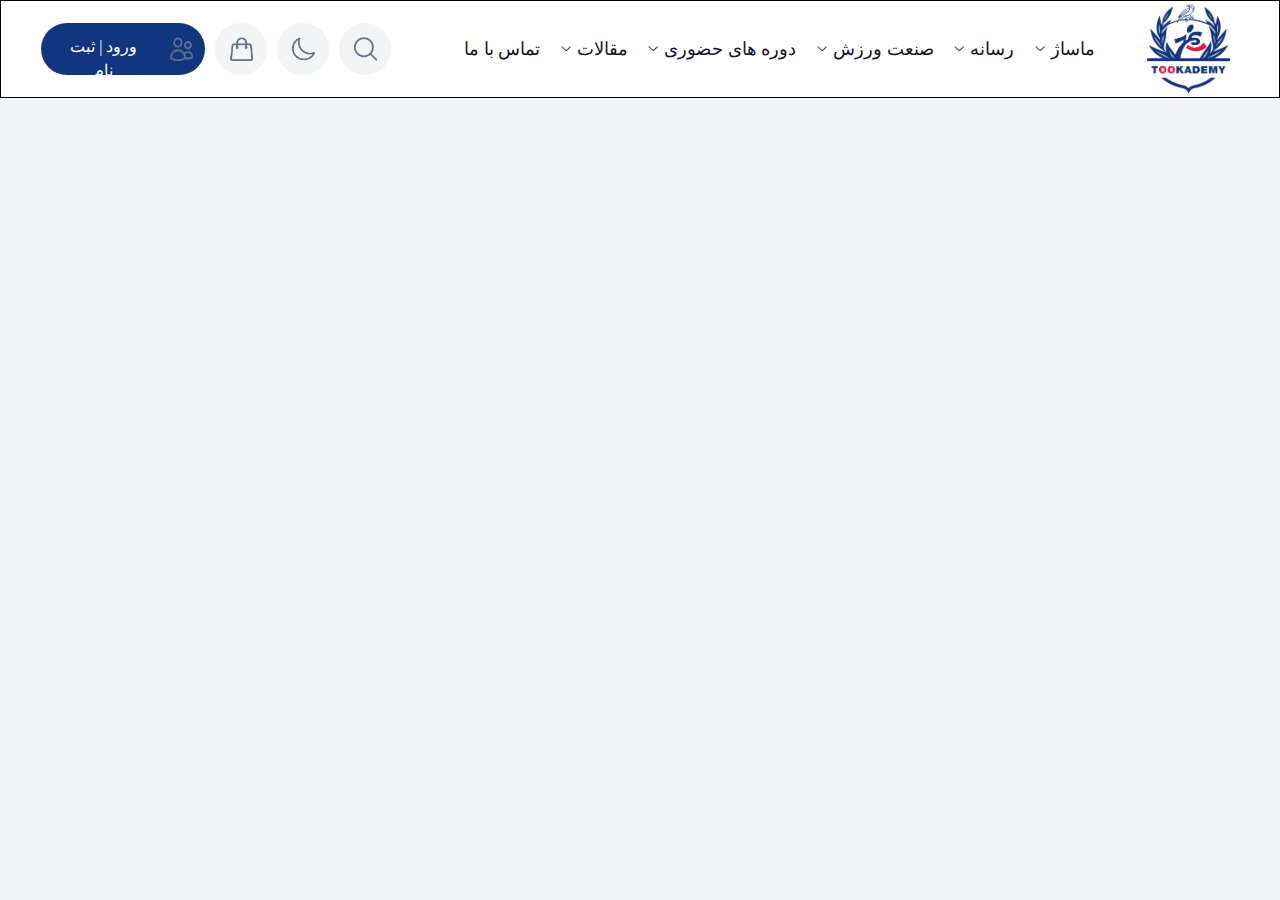
==== Homepage.html @ 5182cbbc "first stage" ====
<!DOCTYPE html>
<html lang="en">
<head>
    <meta charset="UTF-8">
    <meta name="viewport" content="width=device-width, initial-scale=1.0">
    <title>Document</title>
    <link rel="stylesheet" href="styles/header.css">
</head>
<body>
    <header>
        <div class="nav-logo-container">
            <div class="logo">
                <img src="image/Tookademy Logo.png" alt="Logo">
        </div>
            <nav class="header-nav">
                <div class="navbar-list">
                    <div class="navbar-item"><a href="#">ماساژ</a>
                        <div class="arrow"><img src="image/arrow.png" alt="">

                    </div></div>
                    <div class="navbar-item"><a href="#">رسانه</a>
                        <div class="arrow"><img src="image/arrow.png" alt="">

                    </div></div>
                    <div class="navbar-item"><a href="#">صنعت ورزش</a>
                        <div class="arrow"><img src="image/arrow.png" alt="">

                    </div></div>
                    <div class="navbar-item"><a href="#">دوره های حضوری</a>
                        <div class="arrow"><img src="image/arrow.png" alt="">

                    </div></div>
                    <div class="navbar-item"><a href="#">مقالات</a>
                        <div class="arrow"><img src="image/arrow.png" alt="">

                    </div></div>
                    <div class="navbar-item"><a href="#">تماس با ما</a></div>
            </div>
            </nav>
        </div>
        <div class="header-options">
            <div class="search-container">
                <input class="search-input" type="text" placeholder="چیو میخوای یاد بگیری؟">
                <div class="magnifying-glass"><button><img src="image/search.png" alt=""></button></div>
            </div>
            <div class="search-btn">
                <div class="search-btn-icon"><button><img src="image/search.png" alt=""></button></div>
            </div>
            <div class="dark-mode">
                <div class="dark-mode-icon"><button><img src="image/darkmode.png" alt=""></button></div>
            </div>
            <div class="bascket">
                <div class="bascket-icon"><a href=""><img src="image/bascket.png" alt=""></a></div>
            </div>
            <div class="auth-btn">
                <div class="login-icon"><img src="image/login.png" alt=""></div>
                <a href="#">ورود | ثبت نام</a>
                </div>

        </div>
        <div class="burger-menu">
            <div class="menu-icon"><button><img src="image/menu.png" alt=""></button></div>
        </div>
        <div class="logo-phone"><img src="image/Tookademy Logo.png" alt="logo"></div>
        <div class="header-options-phone">
            <div class="bascket-phone">
                <div class="bascket-phone-icon"><button><img src="image/bascket.png" alt=""></button></div>
            </div>
            <div class="login">
                <div class="login-phone"><button><img src="image/login-32.png" alt=""></button></div>
            </div>
        </div>
    </header>
</body>
</html>
---- styles/header.css ----
@font-face {
    font-family:'Kalameh';
    src: url('../fonts/Kalameh-Regular.ttf')(format(truetype));
    font-weight: normal;
    font-style: normal;
}
@font-face {
    font-family:'Kalameh';
    src: url('../fonts/Kalameh-Bold.ttf')(format(truetype));
    font-weight: bold;
    font-style: normal;
}
@font-face {
    font-family:'Kalameh';
    src: url('../fonts/Kalameh-Black.ttf')(format(truetype));
    font-weight: 900;
    font-style: normal;
}
@font-face {
    font-family:'Kalameh';
    src: url('../fonts/Kalameh-Thin.ttf')(format(truetype));
    font-weight: thin;
    font-style: normal;
}

body {
    background-color: #F3F4F6;
    margin: 0;
    padding: 0;
    direction: rtl;
}
header {
    height: 96px;
    display: flex;
    flex-direction: row;
    justify-content: space-between;
    align-items: center;
    padding: 0 40px;
    background-color: #fff;
    border:1px black solid ;
  }
  .nav-logo-container {
    width: 775px;
    height: 98px;
    flex-grow: 0;
    display: flex;
    flex-direction: row;
    justify-content: space-between;
    align-items: center;
    padding: 0;
    /* border: 1px red solid; */
  }
  .header-options {
    /* width: 645.6px; */
    height: 52px;
    flex-grow: 0;
    /* border: 1px black solid; */
    align-items: center;
    display: flex;
    gap: 10px;
  }
.logo {
    height: 98px;
    width: 101px;
}
.logo img {
    width: 100%;
    height: 100%;
}
.header-nav {
    width: 634px;
    flex-grow: 0;
    padding: 11.5px 0 12px;
    /* border: green 1px solid; */
  }
  .navbar-list{
        width: 631px;
        height: 28px;
        margin: 0.5px 3px 0 0;
        display: flex;
        justify-content: space-between;
        align-items: center;
  }
  .navbar-item{
    font-family: Kalameh;
  font-size: 18px;
  font-weight: normal;
  font-stretch: normal;
  font-style: normal;
  line-height: 1.56;
  letter-spacing: normal;
  text-align: right;
  color: #111827;
  display: flex;
  }
  a {
    color: inherit;
    text-decoration: none;
}
.search-btn{
    display: none;
}
.search-container{
    width: 320px;
    height: 52px;
    margin: 0;
    padding-right: 16px;
    border-radius: 9999px;
    background-color: #f3f4f6;
    /* border: 1px solid red; */
    display: flex;
    align-items: center;
    justify-content: space-around;
  }
.search-input{
  width: 70.6%;
  height: 24px;
  margin: 2px 0 0 8px;
  font-family: Kalameh;
  font-size: 14px;
  font-weight: normal;
  font-stretch: normal;
  font-style: normal;
  line-height: normal;
  letter-spacing: normal;
  text-align: right;
  color: #9ca3af;
  border: none;
  background-color: #f3f4f6;
}
input:focus {
    outline: none;
  }
  
.magnifying-glass{
    width: 24px;
    height: 24px;
    padding: 3px 3px 3px 3px
}
.header-options button {
    all: unset;
}
.magnifying-glass img {
    width: 100%;
    height: 100%;
}
.dark-mode{
    width: 52px;
    height: 52px;
    margin: 0;
    /* padding: 14px; */
    border-radius: 9999px;
    background-color: #f3f4f6;
    display: flex;
    align-items: center;
    justify-content: center;
    /* border: 1px solid red; */
}
.dark-mode-icon {
    width: 24px;
    height: 24px;
    padding: 2.2px 2.2px 3px 3px;
}
.dark-mode-icon img {
    height: 100%;
    width: 100%;
}
.bascket{
    width: 52px;
    height: 52px;
    margin: 0;
    border-radius: 9999px;
    background-color: #f3f4f6;
    display: flex;
    align-items: center;
    justify-content: center;
    /* border: 1px solid red; */
}
.bascket-icon{
    width: 24px;
    height: 24px;
    padding: 2.2px;
}

.bascket-icon img {
    height: 100%;
    width: 100%;
}
.auth-btn{
    width: 164px;
    margin: 0;
    border-radius: 50%;
    background-color: #12357f;
    display: flex;
    align-items: center;
    height: 52px;
    margin: 0;
    border-radius: 9999px;
    align-items: center;
    justify-content: space-around;
}
.login-icon{
    width: 24px;
    height: 24px;
    /* margin: 2px 0 2px 10px; */
    padding: 2.3px 4.5px;
}

.login-icon img {
    height: 100%;
    width: 100%;
}
.auth-btn a {
    width: 90px;
    height: 28px;
    margin-left: 10px;
    /* margin: 0 10px 0 0; */
    font-family: Kalameh;
    font-size: 16px;
    font-weight: normal;
    font-stretch: normal;
    font-style: normal;
    line-height: 1.5;
    letter-spacing: normal;
    text-align: right;
    color: #fff;
    text-align: center;
}
.arrow{
  width: 16px;
  height: 16px;
  padding: 5.5px 3px;
  display: flex;
  justify-content: center;
  align-items: center;
}

.arrow img {
    width: 10px;
    height: 5px;
}
.burger-menu {
    display: none;
}
.logo-phone{
    display: none;
}
.header-options-phone {
    display: none;
}
@media (max-width:1630px) {
    .search-container{
        width: 220px;
    }
}
@media (max-width:1430px) {
    .search-container{
        display: none;
    }
    .search-btn{
    width: 52px;
    height: 52px;
    margin: 0;
    border-radius: 9999px;
    background-color: #f3f4f6;
    display: flex;
    align-items: center;
    justify-content: center;
    }
    .search-btn-icon{
    width: 24px;
    height: 24px;
    padding: 2.3px 4.5px;
    }
    .search-btn-icon img {
    height: 100%;
    width: 100%;
    }
}
@media (max-width:1170px) {
    header{
        padding: 0 16px;
    }
    .nav-logo-container{
        display: none;
    }
    .header-options{
        display: none;
    }
    .burger-menu{
        width: 60px;
        height: 60px;
        margin: 0;
        border-radius: 9999px;
        background-color: #f3f4f6;
        display: flex;
        align-items: center;
        justify-content: center;
        /* border: 1px solid red; */
    }
    .menu-icon{
        width: 24px;
        height: 24px;
        padding: 2.3px 4.5px;
    }
    .menu-icon img {
        height: 100%;
        width: 100%;
    }
    .burger-menu button , .bascket-phone button , .login-phone button{
        all: unset;
    }
    .logo-phone{
        display: flex;
        height: 100%;
        /* border: 1px solid red; */
    }
    .header-options-phone{
        display: flex;
        height: 100%;
        /* border: 1px solid red; */
        align-items: center;
    }
    .bascket-phone {
        width: 60px;
        height: 60px;
        margin: 0;
        border-radius: 9999px;
        background-color: #f3f4f6;
        display: flex;
        align-items: center;
        justify-content: center;
        /* border: 1px solid red; */
    }
    .bascket-phone-icon{
        width: 24px;
        height: 24px;
        padding: 2.3px 4.5px;
    }
    .bascket-phone-icon img {
        height: 100%;
        width: 100%;
    }
    .login {
        width: 60px;
        height: 60px;
        margin: 0;
        border-radius: 9999px;
        background-color: #f3f4f6;
        display: flex;
        align-items: center;
        justify-content: center;
        /* border: 1px solid red; */
    }
    .login-phone {
        width: 24px;
        height: 24px;
        padding: 2.3px 4.5px;
    }
    .login-phone img {
        height: 100%;
        width: 100%;
    }
}
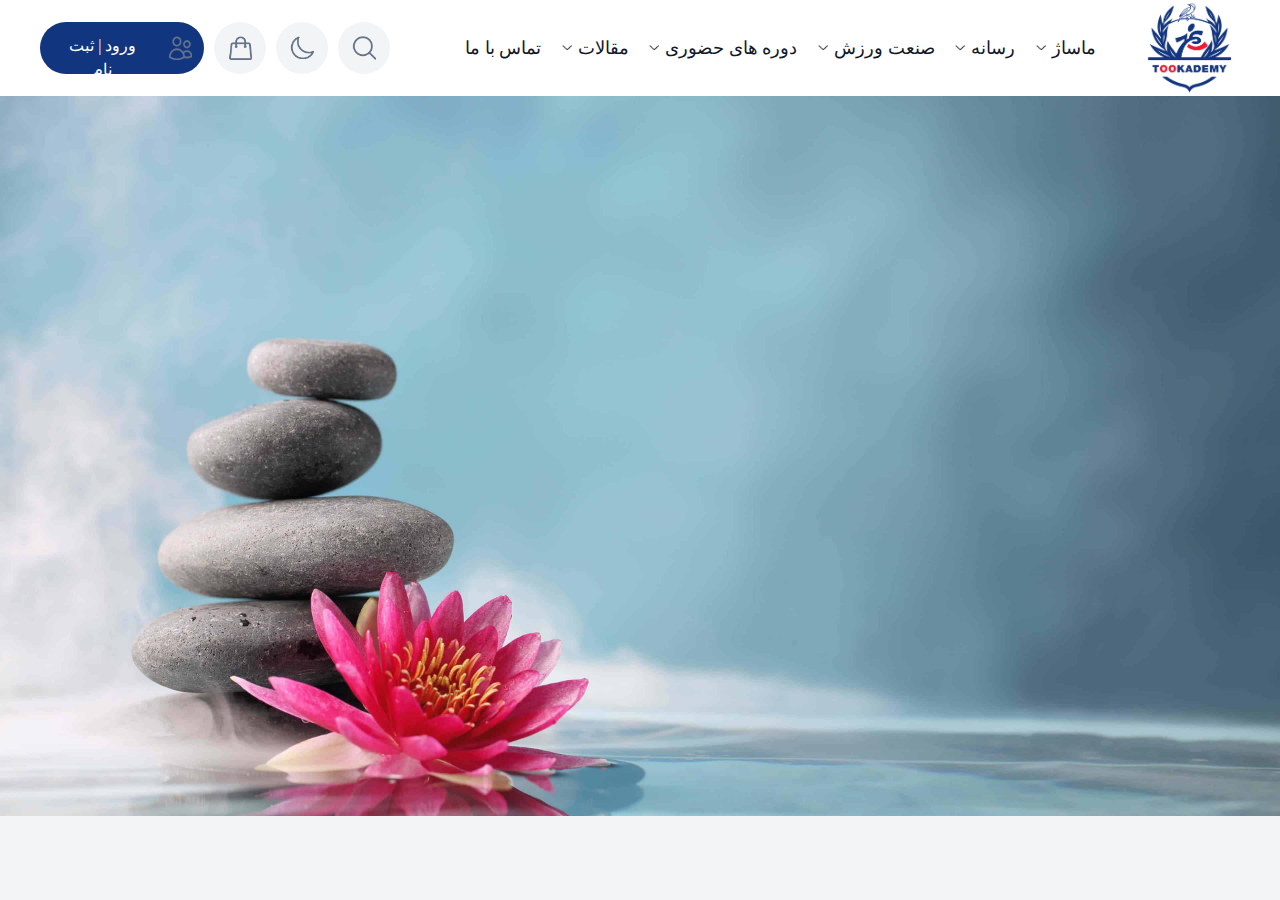
==== commit 95f8ed59: "slider" ====
--- a/Homepage.html
+++ b/Homepage.html
@@ -5,6 +5,7 @@
     <meta name="viewport" content="width=device-width, initial-scale=1.0">
     <title>Document</title>
     <link rel="stylesheet" href="styles/header.css">
+    <link rel="stylesheet" href="styles/homepage.css">
 </head>
 <body>
     <header>
@@ -58,8 +59,8 @@
                 </div>
 
         </div>
-        <div class="burger-menu">
-            <div class="menu-icon"><button><img src="image/menu.png" alt=""></button></div>
+        <div class="burger-menu" id="menu-toggle">
+            <div class="menu-icon"><button ><img src="image/menu.png" alt=""></button></div>
         </div>
         <div class="logo-phone"><img src="image/Tookademy Logo.png" alt="logo"></div>
         <div class="header-options-phone">
@@ -70,6 +71,50 @@
                 <div class="login-phone"><button><img src="image/login-32.png" alt=""></button></div>
             </div>
         </div>
+        <div class="side-menu">
+            <div class="close-darkmode">
+                <div class="dark-mode">
+                    <div class="dark-mode-icon"><button><img src="image/darkmode.png" alt=""></button></div>
+            </div>
+            <div class="side-menu-logo"><img src="image/Tookademy Logo.png" alt="logo"></div>
+            <div class="close-btn">
+                <div id="close-menu" class="close-icon"><button><img src="image/close-x.svg" alt=""></button></div>
+        </div>
+        </div>
+        <hr>
+        <div class="search-container-phone">
+            <input class="search-input-phone" type="text" placeholder="چیو میخوای یاد بگیری؟">
+            <div class="magnifying-glass"><img src="image/search.png" alt=""></div>
+        </div>
+        <div class="navbar-list">
+            <div class="navbar-item"><a href="#">ماساژ</a>
+                <div class="arrow"><img src="image/arrow.png" alt="">
+
+            </div></div>
+            <div class="navbar-item"><a href="#">رسانه</a>
+                <div class="arrow"><img src="image/arrow.png" alt="">
+
+            </div></div>
+            <div class="navbar-item"><a href="#">صنعت ورزش</a>
+                <div class="arrow"><img src="image/arrow.png" alt="">
+
+            </div></div>
+            <div class="navbar-item"><a href="#">دوره های حضوری</a>
+                <div class="arrow"><img src="image/arrow.png" alt="">
+                </div></div>
+            <div class="navbar-item"><a href="#">مقالات</a>
+                <div class="arrow"><img src="image/arrow.png" alt="">
+
+            </div></div>
+            <div class="navbar-item"><a href="#">تماس با ما</a></div>
+        </div>
     </header>
+    <div class="overlay"></div>
+    <div class="slider">
+        <div class="slide active">
+            <img src="image/a5cf95ea75d30830b0db21e1d211a82f1f1ae41d.png" alt="">
+        </div>
+    </div>
 </body>
-</html>+</html>
+<script src="scripts/headerScript.js"></script>--- a/styles/header.css
+++ b/styles/header.css
@@ -37,7 +37,6 @@
     align-items: center;
     padding: 0 40px;
     background-color: #fff;
-    border:1px black solid ;
   }
   .nav-logo-container {
     width: 775px;
@@ -48,13 +47,10 @@
     justify-content: space-between;
     align-items: center;
     padding: 0;
-    /* border: 1px red solid; */
   }
   .header-options {
-    /* width: 645.6px; */
     height: 52px;
     flex-grow: 0;
-    /* border: 1px black solid; */
     align-items: center;
     display: flex;
     gap: 10px;
@@ -71,7 +67,6 @@
     width: 634px;
     flex-grow: 0;
     padding: 11.5px 0 12px;
-    /* border: green 1px solid; */
   }
   .navbar-list{
         width: 631px;
@@ -107,7 +102,6 @@
     padding-right: 16px;
     border-radius: 9999px;
     background-color: #f3f4f6;
-    /* border: 1px solid red; */
     display: flex;
     align-items: center;
     justify-content: space-around;
@@ -144,17 +138,35 @@
     width: 100%;
     height: 100%;
 }
+.close-btn {
+    width: 52px;
+    height: 52px;
+    margin: 0;
+    border-radius: 9999px;
+    background-color: #f3f4f6;
+    display: flex;
+    align-items: center;
+    justify-content: center;
+}
+.close-icon {
+    width: 24px;
+    height: 24px;
+    padding: 2.2px 2.2px 3px 3px;
+}
+
+.close-icon img {
+    height: 100%;
+    width: 100%;
+}
 .dark-mode{
     width: 52px;
     height: 52px;
     margin: 0;
-    /* padding: 14px; */
     border-radius: 9999px;
     background-color: #f3f4f6;
     display: flex;
     align-items: center;
     justify-content: center;
-    /* border: 1px solid red; */
 }
 .dark-mode-icon {
     width: 24px;
@@ -174,7 +186,6 @@
     display: flex;
     align-items: center;
     justify-content: center;
-    /* border: 1px solid red; */
 }
 .bascket-icon{
     width: 24px;
@@ -248,6 +259,53 @@
 .header-options-phone {
     display: none;
 }
+.side-menu{
+    position: fixed;
+    padding: 10px;
+    top: 0;              
+    right: -300%;            
+    width: 250px;          
+    height: 100vh;       
+    background-color: #fff;         
+    overflow-y: auto;
+    transition: right 0.3s ease-in-out;
+    z-index: 1001;
+}
+.side-menu.open {
+    right: 0;
+  }
+.side-menu hr {
+    border: none;              /* حذف استایل پیش‌فرض خط */
+    height: 1px;               /* ضخامت خط */
+    background-color: #c0c0c0;
+    margin: 10px;
+}
+.side-menu-logo {
+    height: 60px;
+    width: 60px;
+}
+.side-menu-logo img{
+    width: 100%;
+    height: 100%;
+}
+  .overlay {
+    position: fixed;
+    top: 0;
+    left: 0;
+    width: 100%;
+    height: 100vh;
+    background-color: rgba(0, 0, 0, 0.5);
+    visibility: hidden;
+    opacity: 0;
+    transition: opacity 0.3s ease-in-out, visibility 0s 0.3s;
+    z-index: 1000;
+  }
+  
+  .overlay.active {
+    visibility: visible;
+    opacity: 1;
+    transition: opacity 0.3s ease-in-out;
+  }
 @media (max-width:1630px) {
     .search-container{
         width: 220px;
@@ -296,7 +354,7 @@
         display: flex;
         align-items: center;
         justify-content: center;
-        /* border: 1px solid red; */
+        cursor: pointer;
     }
     .menu-icon{
         width: 24px;
@@ -313,12 +371,10 @@
     .logo-phone{
         display: flex;
         height: 100%;
-        /* border: 1px solid red; */
     }
     .header-options-phone{
         display: flex;
         height: 100%;
-        /* border: 1px solid red; */
         align-items: center;
     }
     .bascket-phone {
@@ -330,7 +386,6 @@
         display: flex;
         align-items: center;
         justify-content: center;
-        /* border: 1px solid red; */
     }
     .bascket-phone-icon{
         width: 24px;
@@ -350,7 +405,6 @@
         display: flex;
         align-items: center;
         justify-content: center;
-        /* border: 1px solid red; */
     }
     .login-phone {
         width: 24px;
@@ -361,4 +415,54 @@
         height: 100%;
         width: 100%;
     }
+    .close-darkmode button {
+        all: unset;
+        cursor: pointer;
+    }
+    .close-darkmode{
+        display: flex;
+        justify-content: space-between;
+        align-items: center;
+    }
+    .search-container-phone{
+        height: 52px;
+        margin: 0;
+        padding-right: 16px;
+        border-radius: 9999px;
+        background-color: #f3f4f6;
+        display: flex;
+        align-items: center;
+        justify-content: space-around;
+      }
+      .search-input-phone{
+        width: 70.6%;
+        height: 24px;
+        margin: 2px 0 0 8px;
+        font-family: Kalameh;
+        font-size: 14px;
+        font-weight: normal;
+        font-stretch: normal;
+        font-style: normal;
+        line-height: normal;
+        letter-spacing: normal;
+        text-align: right;
+        color: #9ca3af;
+        border: none;
+        background-color: #f3f4f6;
+      }
+      .navbar-list{
+        display: flex;
+        flex-direction: column;
+        width: 100%;
+        padding-top: 10px;
+        gap: 10px;
+      }
+      .navbar-item{
+        justify-content: space-between;
+        width: 100%;
+      }
+      .arrow img {
+        transform: rotate(90deg)
+      }
+
 }--- a/styles/homepage.css
+++ b/styles/homepage.css
@@ -0,0 +1,19 @@
+.slider {
+    position: relative;
+    width: 100%;
+    height:auto;
+}
+.slide{
+    display: none;
+    position: absolute;
+    width: 100%;
+    height: auto;
+    
+}
+.slide img{
+    width: 100%;
+    height: auto;
+}
+.active{
+    display: block;
+}